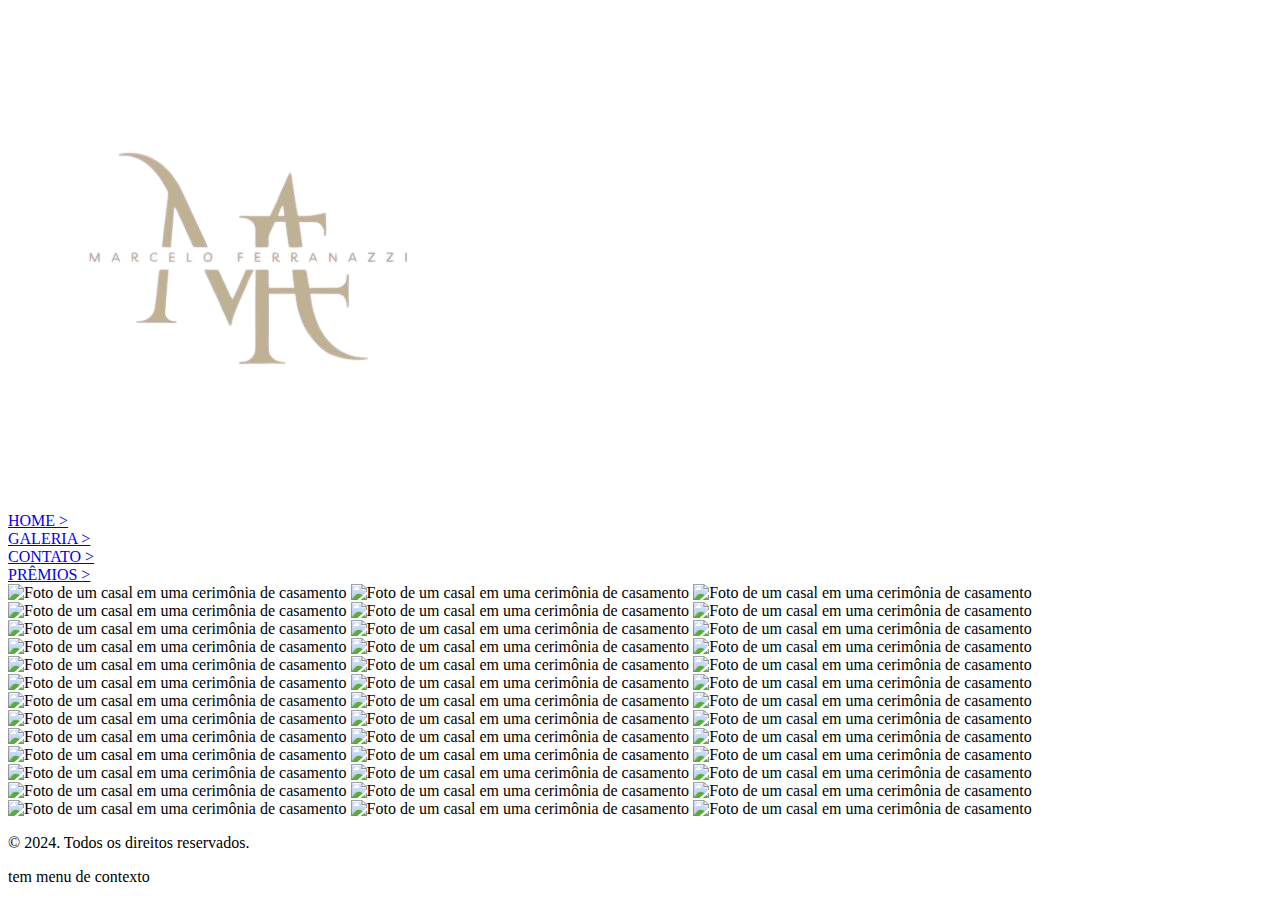
==== galeria.html @ f23c3fd4 "Add files via upload" ====
<!DOCTYPE html>
<html lang="en">
<head>
    <meta charset="UTF-8">
    <meta name="viewport" content="width=device-width, initial-scale=1.0">
    <title>Galeria</title>
    <link rel="stylesheet" href="assets/css/galeria.css">
</head>
<body>
     <!-- Início do cabeçalho -->
 <header>
    <img class="logo" src="assets/img/logo.png" alt="Logo do fotógrafo">
    <nav>
        <div>
            <a href="index.html" class="home">
            HOME >
        </a>
        </div>
        <div>
            <a href="galeria.html" class="blog">
                GALERIA   >
            </a>
        </div>
        <div>
            <a href="contato.html" class="contato">
                CONTATO   >
            </a>
        </div>
        <div>
           <a href="premios.html" class="calculadora">
                PRÊMIOS   >
        </a>
        </div>
    </nav>
</header>
<!-- Fim do cabeçalho -->
 
<img src="assets/img/10.png" width="400px" alt="Foto de um casal em uma cerimônia de casamento">
<img src="assets/img/6.png" width="400px" alt="Foto de um casal em uma cerimônia de casamento">
<img src="assets/img/7.png" width="400px" alt="Foto de um casal em uma cerimônia de casamento">
<img src="assets/img/8.png" width="400px" alt="Foto de um casal em uma cerimônia de casamento">
<img src="assets/img/9.png" width="400px" alt="Foto de um casal em uma cerimônia de casamento">
<img src="assets/img/11.png" width="400px" alt="Foto de um casal em uma cerimônia de casamento">
<img src="assets/img/13.png" width="400px" alt="Foto de um casal em uma cerimônia de casamento">
<img src="assets/img/14.png" width="400px" alt="Foto de um casal em uma cerimônia de casamento">
<img src="assets/img/15.png" width="400px" alt="Foto de um casal em uma cerimônia de casamento">
<img src="assets/img/16.png" width="400px" alt="Foto de um casal em uma cerimônia de casamento">
<img src="assets/img/17.png" width="400px" alt="Foto de um casal em uma cerimônia de casamento">
<img src="assets/img/18.png" width="400px" alt="Foto de um casal em uma cerimônia de casamento">
<img src="assets/img/19.png" width="400px" alt="Foto de um casal em uma cerimônia de casamento">
<img src="assets/img/20.png" width="400px" alt="Foto de um casal em uma cerimônia de casamento">
<img src="assets/img/21.png" width="400px" alt="Foto de um casal em uma cerimônia de casamento">
<img src="assets/img/22.png" width="400px" alt="Foto de um casal em uma cerimônia de casamento">
<img src="assets/img/23.png" width="400px" alt="Foto de um casal em uma cerimônia de casamento">
<img src="assets/img/24.png" width="400px" alt="Foto de um casal em uma cerimônia de casamento">
<img src="assets/img/25.png" width="400px" alt="Foto de um casal em uma cerimônia de casamento">
<img src="assets/img/26.png" width="400px" alt="Foto de um casal em uma cerimônia de casamento">
<img src="assets/img/27.png" width="400px" alt="Foto de um casal em uma cerimônia de casamento">
<img src="assets/img/29.png" width="400px" alt="Foto de um casal em uma cerimônia de casamento">
<img src="assets/img/30.png" width="400px" alt="Foto de um casal em uma cerimônia de casamento">
<img src="assets/img/31.png" width="400px" alt="Foto de um casal em uma cerimônia de casamento">
<img src="assets/img/32.png" width="400px" alt="Foto de um casal em uma cerimônia de casamento">
<img src="assets/img/33.png" width="400px" alt="Foto de um casal em uma cerimônia de casamento">
<img src="assets/img/34.png" width="400px" alt="Foto de um casal em uma cerimônia de casamento">
<img src="assets/img/35.png" width="400px" alt="Foto de um casal em uma cerimônia de casamento">
<img src="assets/img/36.png" width="400px" alt="Foto de um casal em uma cerimônia de casamento">
<img src="assets/img/37.png" width="400px" alt="Foto de um casal em uma cerimônia de casamento">
<img src="assets/img/38.png" width="400px" alt="Foto de um casal em uma cerimônia de casamento">
<img src="assets/img/39.png" width="400px" alt="Foto de um casal em uma cerimônia de casamento">
<img src="assets/img/40.png" width="400px" alt="Foto de um casal em uma cerimônia de casamento">
<img src="assets/img/41.png" width="400px" alt="Foto de um casal em uma cerimônia de casamento">
<img src="assets/img/42.png" width="400px" alt="Foto de um casal em uma cerimônia de casamento">
<img src="assets/img/43.png" width="400px" alt="Foto de um casal em uma cerimônia de casamento">
<img src="assets/img/44.png" width="400px" alt="Foto de um casal em uma cerimônia de casamento">
<img src="assets/img/45.png" width="400px" alt="Foto de um casal em uma cerimônia de casamento">
<img src="assets/img/46.png" width="400px" alt="Foto de um casal em uma cerimônia de casamento">
 
 
     <!-- Início do rodapé -->
     <footer>
        <p class="p3">© 2024. Todos os direitos reservados.</p>
    </footer>
    <!-- Fim do rodapé -->
</body>
</html>
tem menu de contexto
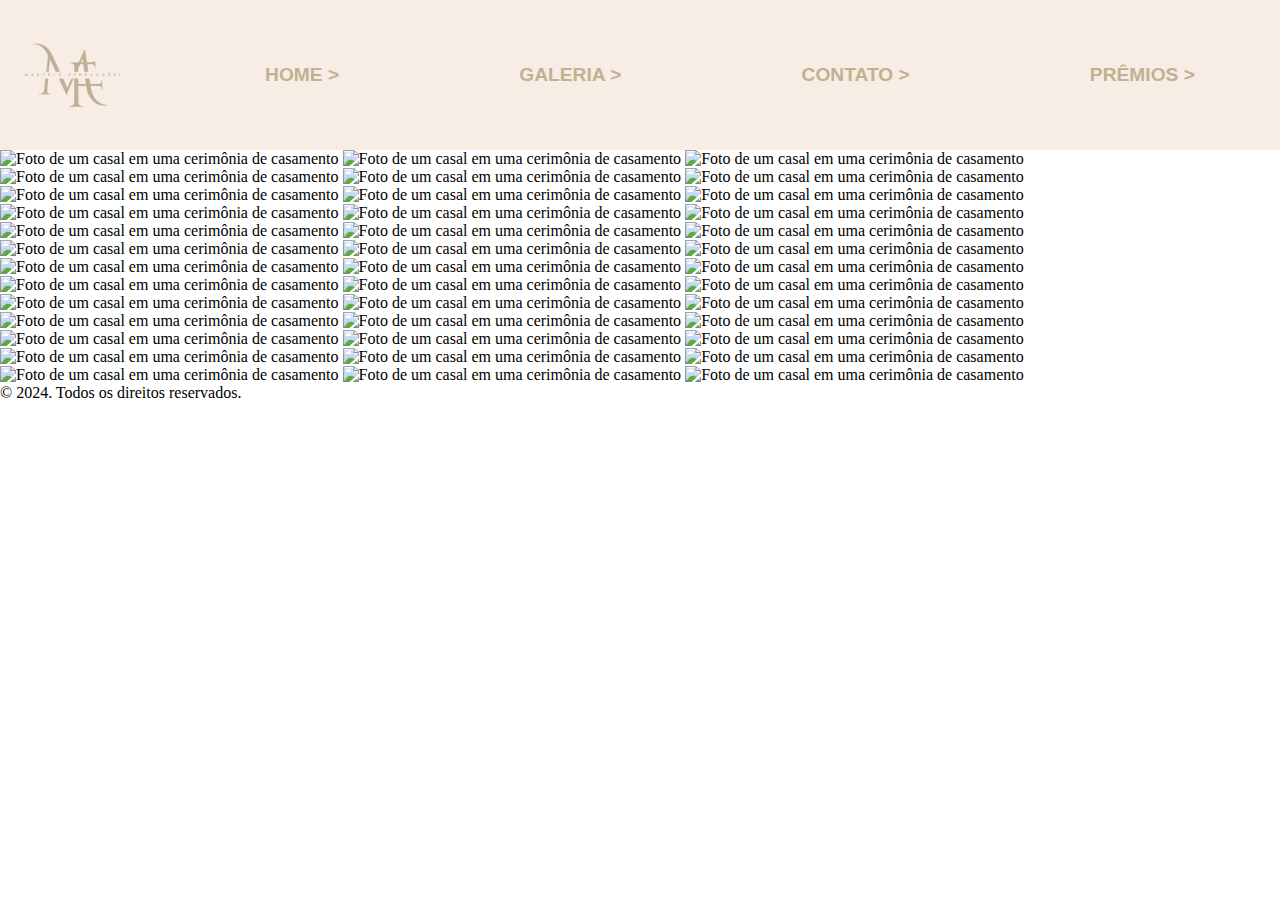
==== commit 779ed9e3: "." ====
--- a/galeria.html
+++ b/galeria.html
@@ -35,45 +35,45 @@
 </header>
 <!-- Fim do cabeçalho -->
  
-<img src="assets/img/10.png" width="400px" alt="Foto de um casal em uma cerimônia de casamento">
-<img src="assets/img/6.png" width="400px" alt="Foto de um casal em uma cerimônia de casamento">
-<img src="assets/img/7.png" width="400px" alt="Foto de um casal em uma cerimônia de casamento">
-<img src="assets/img/8.png" width="400px" alt="Foto de um casal em uma cerimônia de casamento">
-<img src="assets/img/9.png" width="400px" alt="Foto de um casal em uma cerimônia de casamento">
-<img src="assets/img/11.png" width="400px" alt="Foto de um casal em uma cerimônia de casamento">
-<img src="assets/img/13.png" width="400px" alt="Foto de um casal em uma cerimônia de casamento">
-<img src="assets/img/14.png" width="400px" alt="Foto de um casal em uma cerimônia de casamento">
-<img src="assets/img/15.png" width="400px" alt="Foto de um casal em uma cerimônia de casamento">
-<img src="assets/img/16.png" width="400px" alt="Foto de um casal em uma cerimônia de casamento">
-<img src="assets/img/17.png" width="400px" alt="Foto de um casal em uma cerimônia de casamento">
-<img src="assets/img/18.png" width="400px" alt="Foto de um casal em uma cerimônia de casamento">
-<img src="assets/img/19.png" width="400px" alt="Foto de um casal em uma cerimônia de casamento">
-<img src="assets/img/20.png" width="400px" alt="Foto de um casal em uma cerimônia de casamento">
-<img src="assets/img/21.png" width="400px" alt="Foto de um casal em uma cerimônia de casamento">
-<img src="assets/img/22.png" width="400px" alt="Foto de um casal em uma cerimônia de casamento">
-<img src="assets/img/23.png" width="400px" alt="Foto de um casal em uma cerimônia de casamento">
-<img src="assets/img/24.png" width="400px" alt="Foto de um casal em uma cerimônia de casamento">
-<img src="assets/img/25.png" width="400px" alt="Foto de um casal em uma cerimônia de casamento">
-<img src="assets/img/26.png" width="400px" alt="Foto de um casal em uma cerimônia de casamento">
-<img src="assets/img/27.png" width="400px" alt="Foto de um casal em uma cerimônia de casamento">
-<img src="assets/img/29.png" width="400px" alt="Foto de um casal em uma cerimônia de casamento">
-<img src="assets/img/30.png" width="400px" alt="Foto de um casal em uma cerimônia de casamento">
-<img src="assets/img/31.png" width="400px" alt="Foto de um casal em uma cerimônia de casamento">
-<img src="assets/img/32.png" width="400px" alt="Foto de um casal em uma cerimônia de casamento">
-<img src="assets/img/33.png" width="400px" alt="Foto de um casal em uma cerimônia de casamento">
-<img src="assets/img/34.png" width="400px" alt="Foto de um casal em uma cerimônia de casamento">
-<img src="assets/img/35.png" width="400px" alt="Foto de um casal em uma cerimônia de casamento">
-<img src="assets/img/36.png" width="400px" alt="Foto de um casal em uma cerimônia de casamento">
-<img src="assets/img/37.png" width="400px" alt="Foto de um casal em uma cerimônia de casamento">
-<img src="assets/img/38.png" width="400px" alt="Foto de um casal em uma cerimônia de casamento">
-<img src="assets/img/39.png" width="400px" alt="Foto de um casal em uma cerimônia de casamento">
-<img src="assets/img/40.png" width="400px" alt="Foto de um casal em uma cerimônia de casamento">
-<img src="assets/img/41.png" width="400px" alt="Foto de um casal em uma cerimônia de casamento">
-<img src="assets/img/42.png" width="400px" alt="Foto de um casal em uma cerimônia de casamento">
-<img src="assets/img/43.png" width="400px" alt="Foto de um casal em uma cerimônia de casamento">
-<img src="assets/img/44.png" width="400px" alt="Foto de um casal em uma cerimônia de casamento">
-<img src="assets/img/45.png" width="400px" alt="Foto de um casal em uma cerimônia de casamento">
-<img src="assets/img/46.png" width="400px" alt="Foto de um casal em uma cerimônia de casamento">
+<img src="assets/img/10.png" width="417px" alt="Foto de um casal em uma cerimônia de casamento">
+<img src="assets/img/6.png" width="417px" alt="Foto de um casal em uma cerimônia de casamento">
+<img src="assets/img/7.png" width="417px" alt="Foto de um casal em uma cerimônia de casamento">
+<img src="assets/img/8.png" width="417px" alt="Foto de um casal em uma cerimônia de casamento">
+<img src="assets/img/9.png" width="417px" alt="Foto de um casal em uma cerimônia de casamento">
+<img src="assets/img/11.png" width="417px" alt="Foto de um casal em uma cerimônia de casamento">
+<img src="assets/img/13.png" width="417px" alt="Foto de um casal em uma cerimônia de casamento">
+<img src="assets/img/14.png" width="417px" alt="Foto de um casal em uma cerimônia de casamento">
+<img src="assets/img/15.png" width="417px" alt="Foto de um casal em uma cerimônia de casamento">
+<img src="assets/img/16.png" width="417px" alt="Foto de um casal em uma cerimônia de casamento">
+<img src="assets/img/17.png" width="417px" alt="Foto de um casal em uma cerimônia de casamento">
+<img src="assets/img/18.png" width="417px" alt="Foto de um casal em uma cerimônia de casamento">
+<img src="assets/img/19.png" width="417px" alt="Foto de um casal em uma cerimônia de casamento">
+<img src="assets/img/20.png" width="417px" alt="Foto de um casal em uma cerimônia de casamento">
+<img src="assets/img/21.png" width="417px" alt="Foto de um casal em uma cerimônia de casamento">
+<img src="assets/img/22.png" width="417px" alt="Foto de um casal em uma cerimônia de casamento">
+<img src="assets/img/23.png" width="417px" alt="Foto de um casal em uma cerimônia de casamento">
+<img src="assets/img/24.png" width="417px" alt="Foto de um casal em uma cerimônia de casamento">
+<img src="assets/img/25.png" width="417px" alt="Foto de um casal em uma cerimônia de casamento">
+<img src="assets/img/26.png" width="417px" alt="Foto de um casal em uma cerimônia de casamento">
+<img src="assets/img/27.png" width="417px" alt="Foto de um casal em uma cerimônia de casamento">
+<img src="assets/img/29.png" width="417px" alt="Foto de um casal em uma cerimônia de casamento">
+<img src="assets/img/30.png" width="417px" alt="Foto de um casal em uma cerimônia de casamento">
+<img src="assets/img/31.png" width="417px" alt="Foto de um casal em uma cerimônia de casamento">
+<img src="assets/img/32.png" width="417px" alt="Foto de um casal em uma cerimônia de casamento">
+<img src="assets/img/33.png" width="417px" alt="Foto de um casal em uma cerimônia de casamento">
+<img src="assets/img/34.png" width="417px" alt="Foto de um casal em uma cerimônia de casamento">
+<img src="assets/img/35.png" width="417px" alt="Foto de um casal em uma cerimônia de casamento">
+<img src="assets/img/36.png" width="417px" alt="Foto de um casal em uma cerimônia de casamento">
+<img src="assets/img/37.png" width="417px" alt="Foto de um casal em uma cerimônia de casamento">
+<img src="assets/img/38.png" width="417px" alt="Foto de um casal em uma cerimônia de casamento">
+<img src="assets/img/39.png" width="417px" alt="Foto de um casal em uma cerimônia de casamento">
+<img src="assets/img/40.png" width="417px" alt="Foto de um casal em uma cerimônia de casamento">
+<img src="assets/img/41.png" width="417px" alt="Foto de um casal em uma cerimônia de casamento">
+<img src="assets/img/42.png" width="417px" alt="Foto de um casal em uma cerimônia de casamento">
+<img src="assets/img/43.png" width="417px" alt="Foto de um casal em uma cerimônia de casamento">
+<img src="assets/img/44.png" width="417px" alt="Foto de um casal em uma cerimônia de casamento">
+<img src="assets/img/45.png" width="417px" alt="Foto de um casal em uma cerimônia de casamento">
+<img src="assets/img/46.png" width="417px" alt="Foto de um casal em uma cerimônia de casamento">
  
  
      <!-- Início do rodapé -->
@@ -83,4 +83,3 @@
     <!-- Fim do rodapé -->
 </body>
 </html>
-tem menu de contexto--- a/assets/css/galeria.css
+++ b/assets/css/galeria.css
@@ -0,0 +1,44 @@
+* {
+    margin: 0;
+    padding: 0;
+    text-decoration: none;
+}
+ 
+:root {
+    --cabeçalho: #f7ede5;
+    --letracabecalho: #bfb290;
+    --titulo: #eca496;
+    --subtitulo: #d3a494;
+    --letra: #949494;
+    --fundo: #f7ede5;
+    --botao:  #e7b696;
+    --botaohover: #d2b8a1;
+    --rodape:  #ebcec6;
+}
+ 
+/* CABEÇALHO */
+.logo {
+    width: 150px;
+}
+ 
+header {
+    background-color: var(--cabeçalho);
+    display: flex;
+    gap: 30px;
+    font-family: 'Segoe UI', Tahoma, Geneva, Verdana, sans-serif;
+}
+ 
+nav {
+    display: flex;
+    gap: 10px;
+    width: 100%;
+    align-items: center;
+    justify-content: space-around;
+}
+ 
+header a {
+    color: var(--letracabecalho);
+    font-weight: bold;
+    font-size: larger;
+    font-family: 'Lucida Sans', 'Lucida Sans Regular', 'Lucida Grande', 'Lucida Sans Unicode', Geneva, Verdana, sans-serif;
+}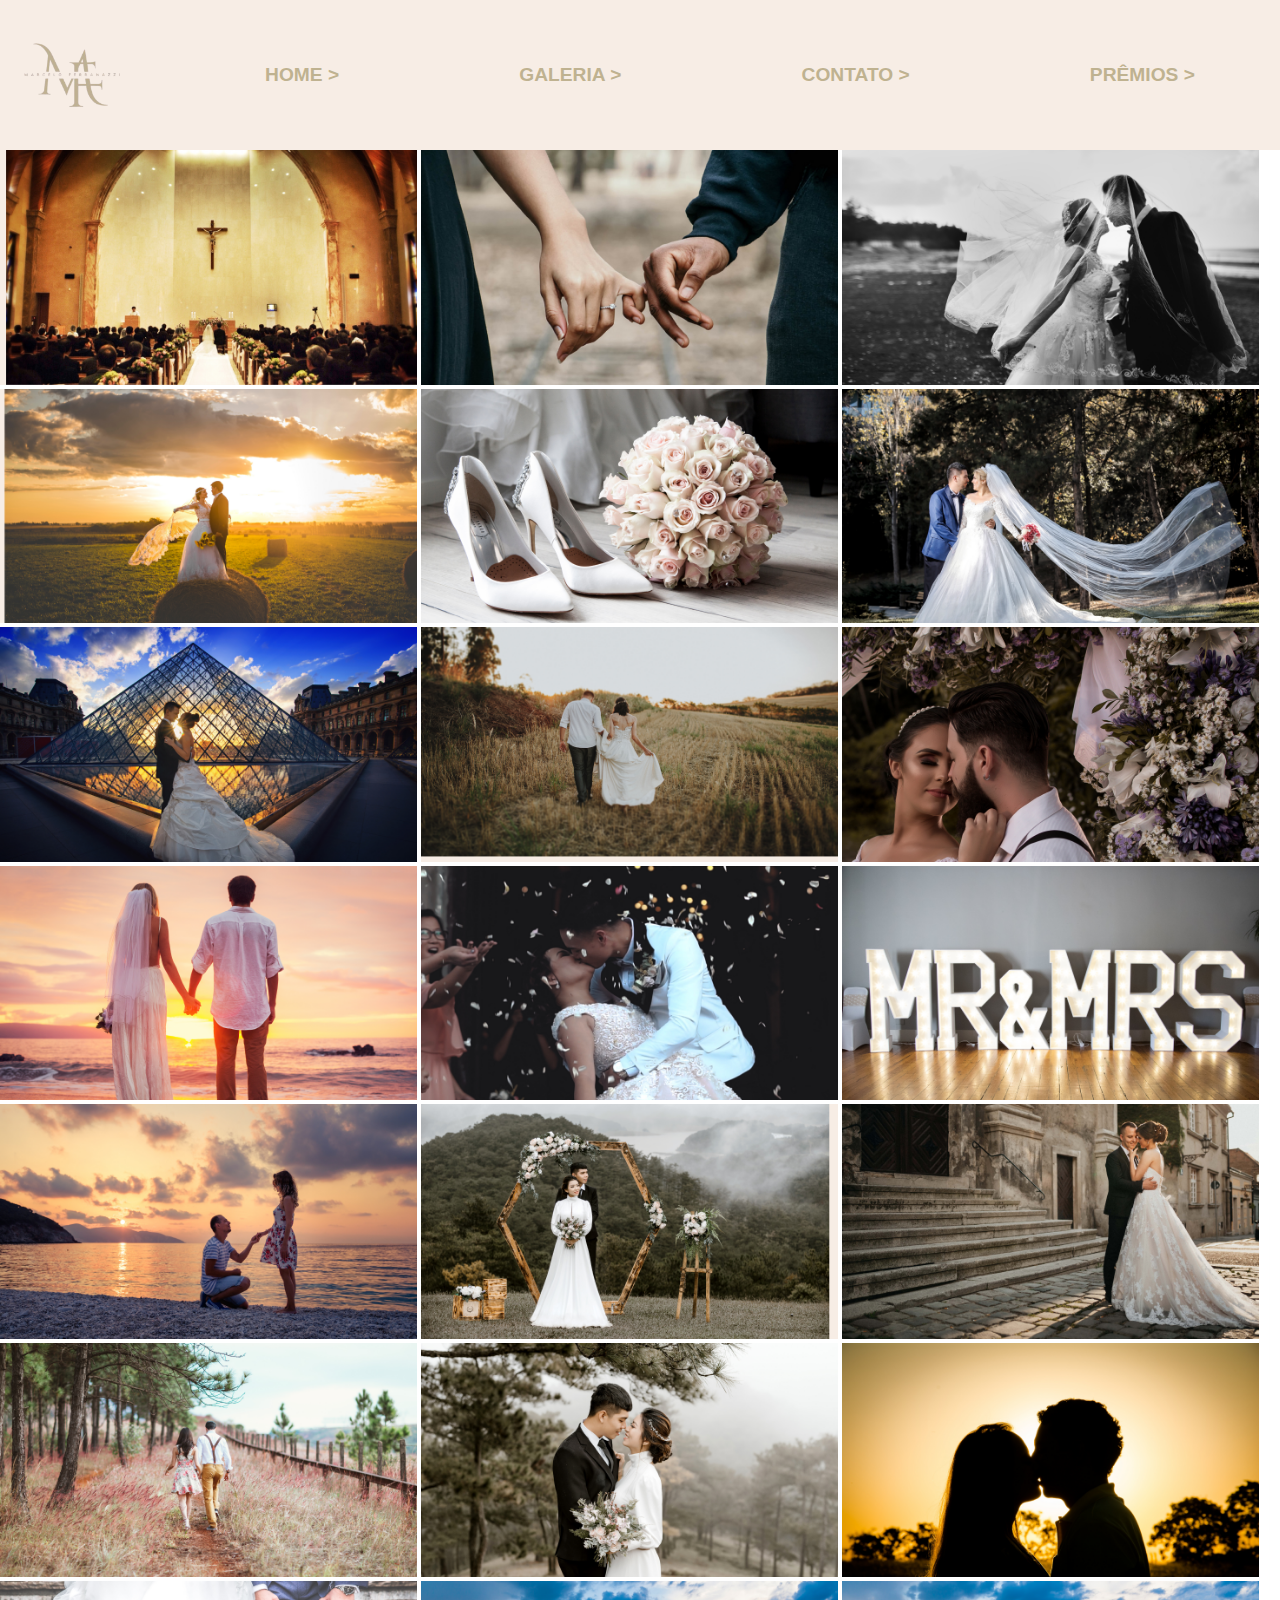
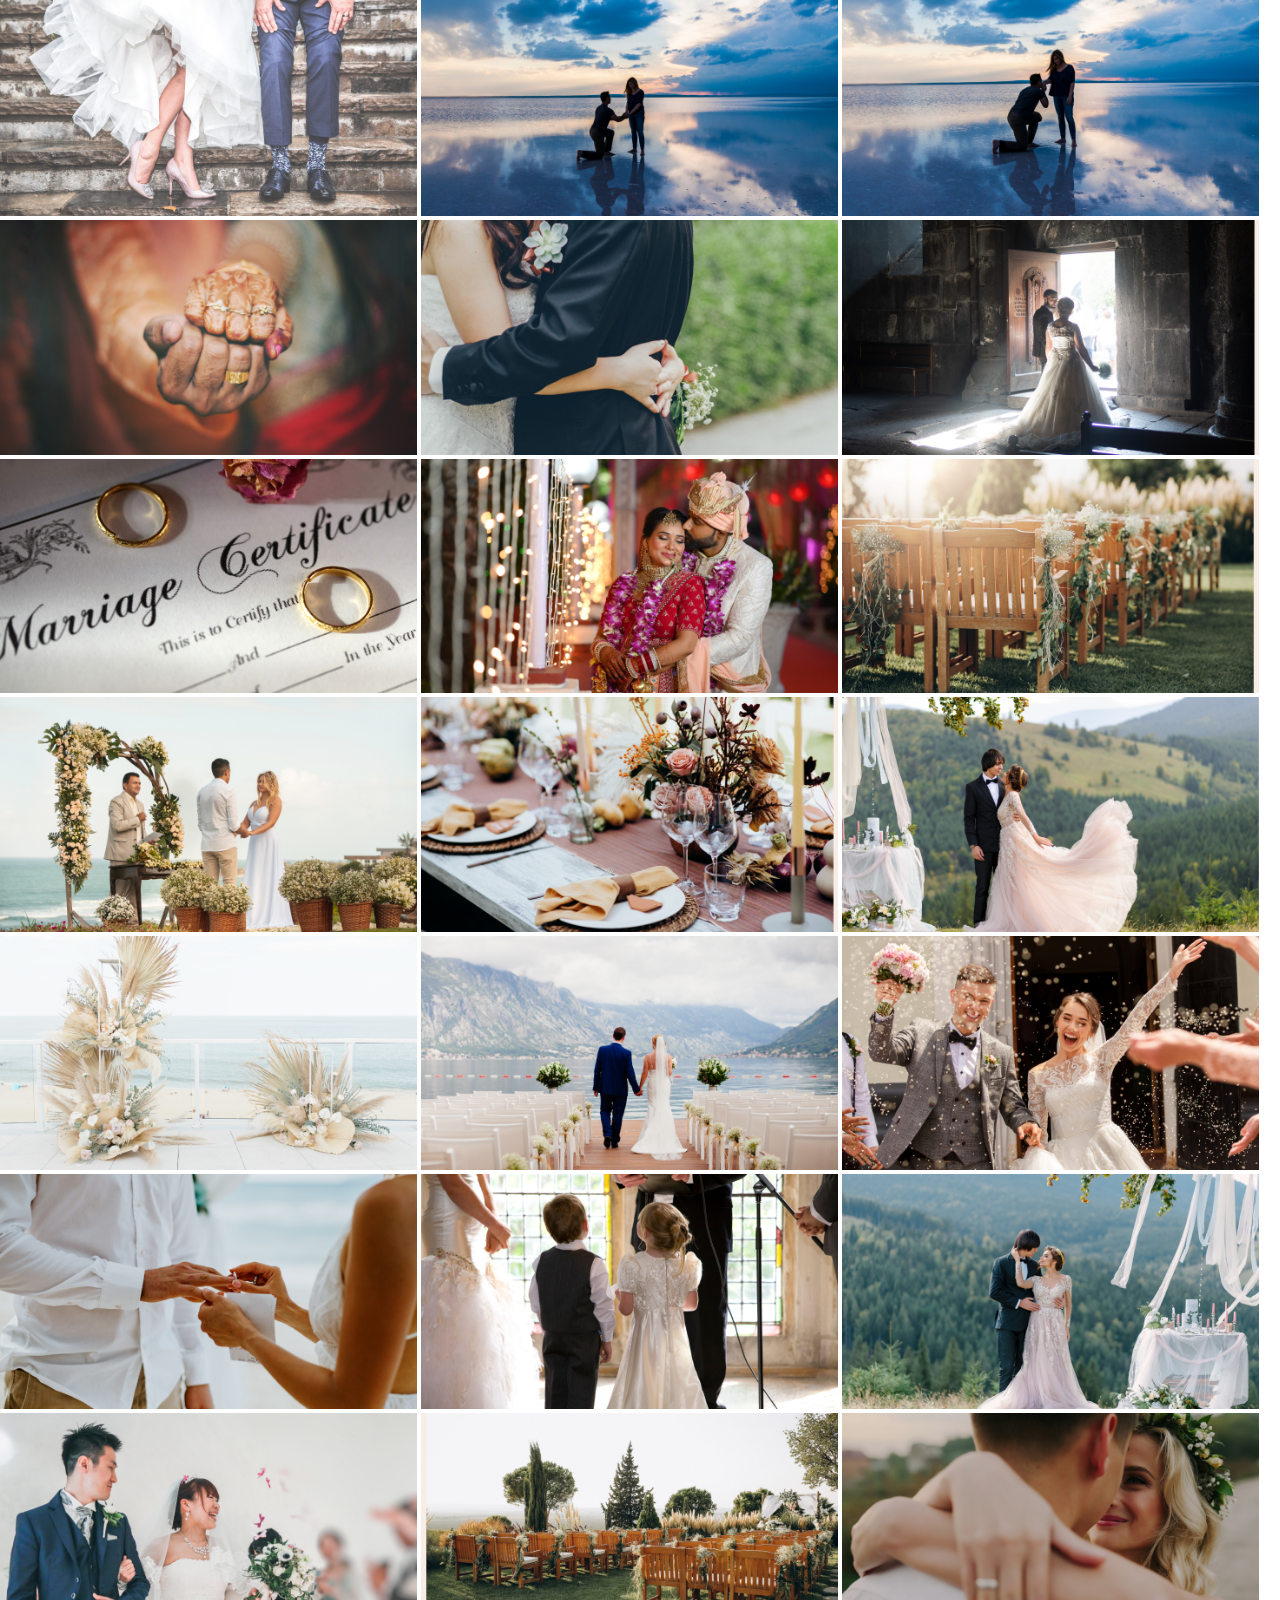
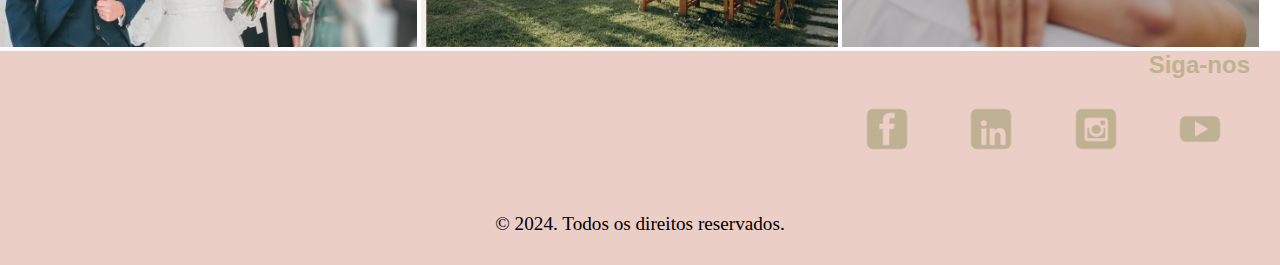
==== commit b0452a62: "site pronto" ====
--- a/galeria.html
+++ b/galeria.html
@@ -76,10 +76,30 @@
 <img src="assets/img/46.png" width="417px" alt="Foto de um casal em uma cerimônia de casamento">
  
  
-     <!-- Início do rodapé -->
-     <footer>
+     <!-- INÍCIO DO RODAPÉ -->
+    <footer>
+        <div class="redes">
+            <h2 class="sig">Siga-nos</h2>
+            <a href="https://www.facebook.com/campaign/landing.php?&campaign_id=1661784632&extra_1=s|c|320269324053|e|facebook|&placement=&creative=320269324053&keyword=facebook&partner_id=googlesem&extra_2=campaignid%3D1661784632%26adgroupid%3D63686352403%26matchtype%3De%26network%3Dg%26source%3Dnotmobile%26search_or_content%3Ds%26device%3Dc%26devicemodel%3D%26adposition%3D%26target%3D%26targetid%3Dkwd-541132862%26loc_physical_ms%3D9100673%26loc_interest_ms%3D%26feeditemid%3D%26param1%3D%26param2%3D&gad_source=1&gclid=Cj0KCQjwltKxBhDMARIsAG8KnqUr_a6fDs4EVBT7Kr6jePjJvocKkLFNB8TUQBr5DBzAdXYSshUPWXYaAoYDEALw_wcB">
+               <img class="tamanhoimg" src="assets/img/facebook.png" alt="facebook">
+            </a>
+            
+            <a href="https://br.linkedin.com/">
+                <img class="tamanhoimg" src="assets/img/linkedin.png" alt="linkedin">
+            </a>
+    
+            <a href="https://www.instagram.com/">
+               <img class="tamanhoimg" src="assets/img/insta.png" alt="instagram">
+            </a>
+    
+            <a href="https://www.youtube.com/">
+                <img class="tamanhoimg" src="assets/img/youtube.png" alt="youtube">
+            </a>
+          
+            
+        </div>
+
         <p class="p3">© 2024. Todos os direitos reservados.</p>
-    </footer>
-    <!-- Fim do rodapé -->
-</body>
+     </footer>
+     <!-- FIM DO RODAPÉ -->
 </html>
--- a/assets/css/galeria.css
+++ b/assets/css/galeria.css
@@ -41,4 +41,31 @@
     font-weight: bold;
     font-size: larger;
     font-family: 'Lucida Sans', 'Lucida Sans Regular', 'Lucida Grande', 'Lucida Sans Unicode', Geneva, Verdana, sans-serif;
-}+}
+
+/* inicio footer */
+.redes {
+    justify-self: flex-end;
+    padding-right: 30px;
+    text-align: end;
+    font-family: 'Segoe UI', Tahoma, Geneva, Verdana, sans-serif;
+    color: var(--letracabecalho);
+}
+
+
+.tamanhoimg{
+    width: 100px;
+}
+
+.p3 {
+    text-align: center;
+    color: var(--branco);
+    font-size: larger;
+    padding: 30px;
+}
+
+footer{
+    background-color: var(--rodape);
+}
+
+/* fim footer */